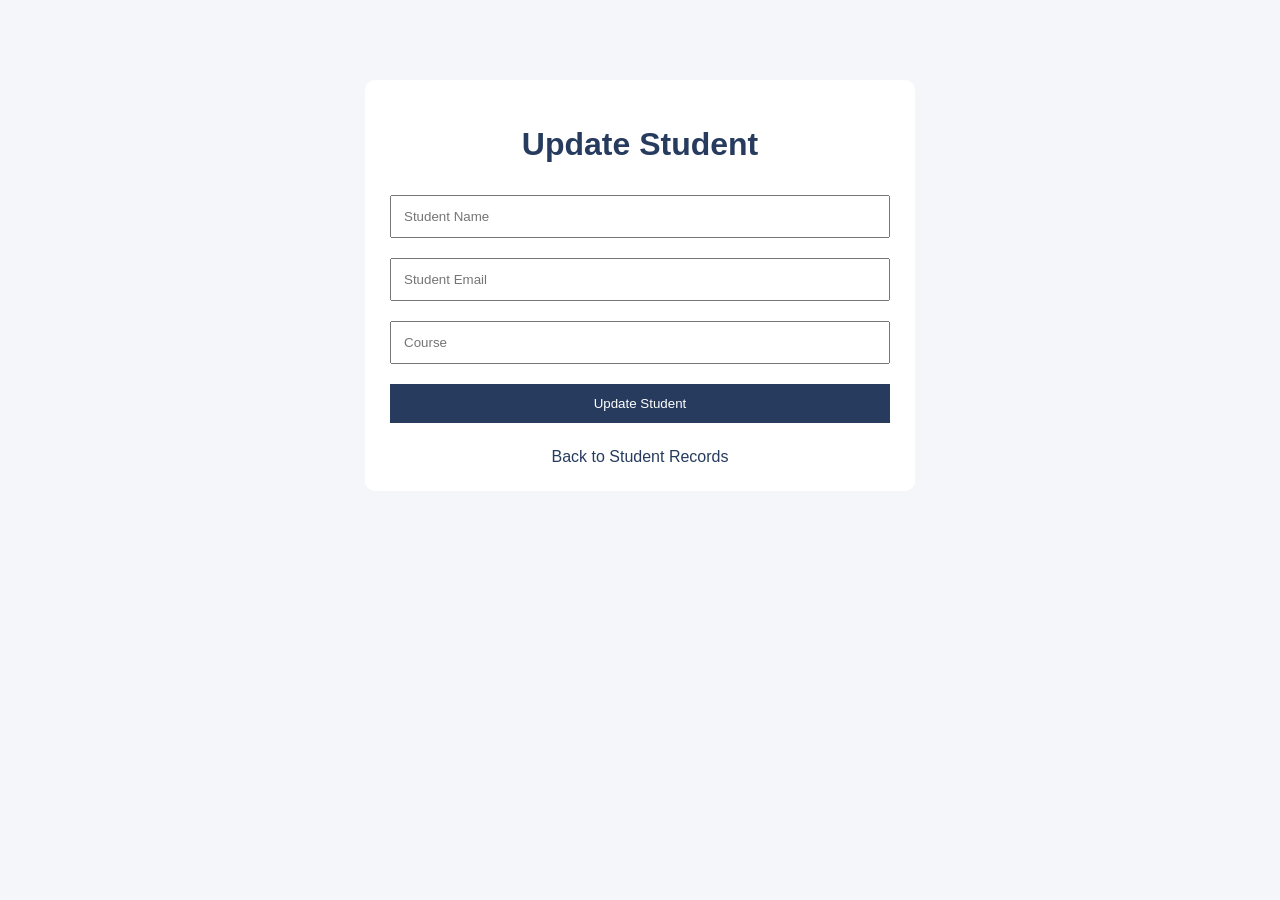
==== src/main/resources/templates/edit.html @ ce429544 "Initial commit - Student Management System" ====
<!DOCTYPE html>
<html xmlns:th="http://www.thymeleaf.org">
<head>
    <title>Update Student</title>
    <meta charset="UTF-8">
    <meta name="viewport" content="width=device-width, initial-scale=1">

    <style>
        body {
            font-family: Arial, sans-serif;
            background: #f4f6f9;
            margin: 0;
            padding: 30px;
        }

        .container {
            max-width: 500px;
            margin: 50px auto;
            background: white;
            padding: 25px;
            border-radius: 10px;
        }

        h1 {
            text-align: center;
            color: #263b5e;
        }

        input, button {
            width: 100%;
            padding: 12px;
            margin: 10px 0;
            box-sizing: border-box;
        }

        button {
            background: #263b5e;
            color: white;
            border: none;
            cursor: pointer;
        }

        a {
            display: block;
            text-align: center;
            margin-top: 15px;
            color: #263b5e;
        }
    </style>
</head>

<body>

<div class="container">

    <h1>Update Student</h1>

    <form th:action="@{/students/update/{id}(id=${student.id})}" method="post">

        <input type="text" name="name"
               th:value="${student.name}" placeholder="Student Name" required>

        <input type="email" name="email"
               th:value="${student.email}" placeholder="Student Email" required>

        <input type="text" name="course"
               th:value="${student.course}" placeholder="Course" required>

        <button type="submit">Update Student</button>

    </form>

    <a th:href="@{/}">Back to Student Records</a>

</div>

</body>
</html>
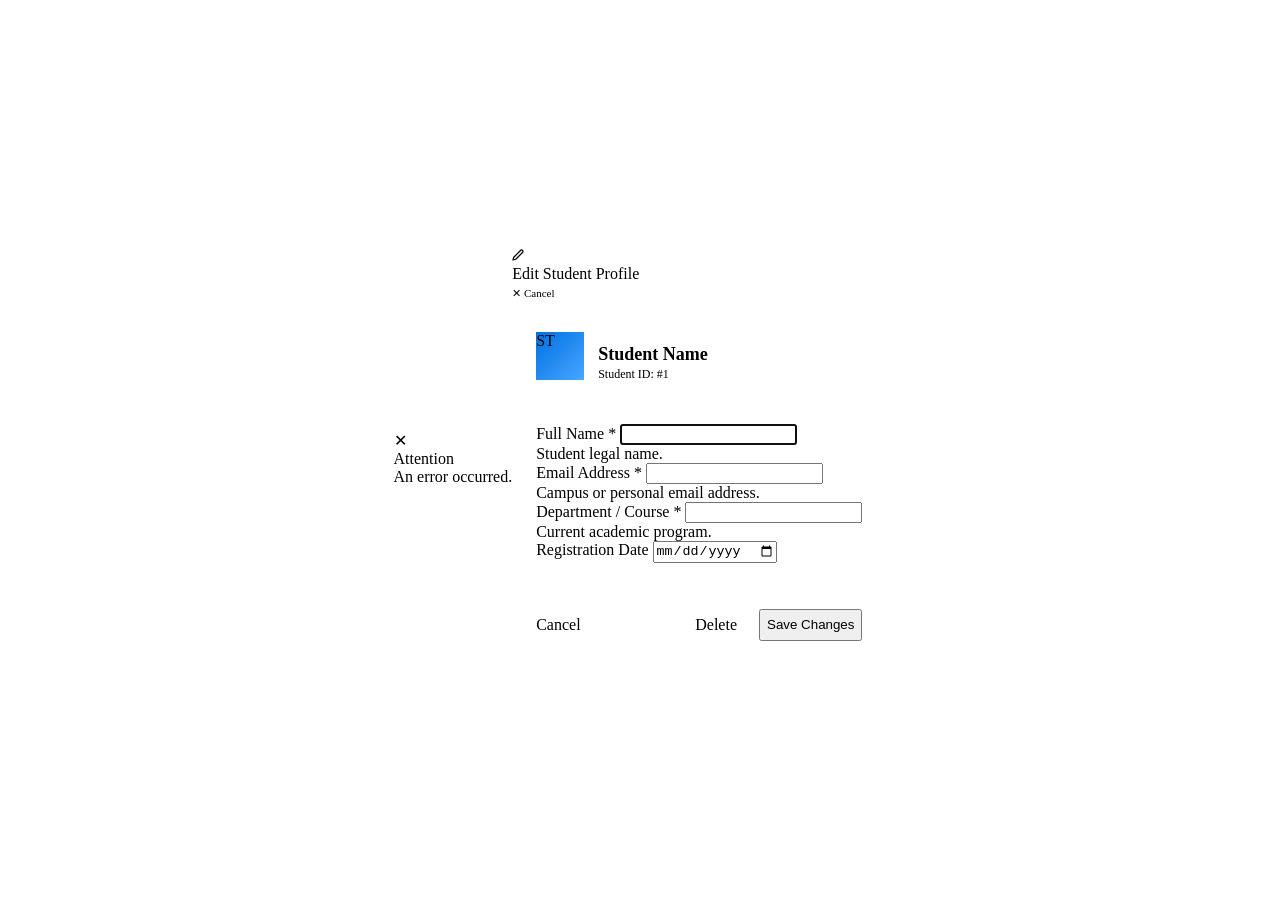
==== commit 8b653ef3: "feat: transform student management system into premium macOS dashboard - Upgraded frontend to macOS-" ====
--- a/src/main/resources/templates/edit.html
+++ b/src/main/resources/templates/edit.html
@@ -1,78 +1,159 @@
 <!DOCTYPE html>
-<html xmlns:th="http://www.thymeleaf.org">
+<html xmlns:th="http://www.thymeleaf.org" lang="en">
 <head>
-    <title>Update Student</title>
     <meta charset="UTF-8">
-    <meta name="viewport" content="width=device-width, initial-scale=1">
+    <meta name="viewport" content="width=device-width, initial-scale=1.0">
+    <title>Edit Student — Student Management Pro</title>
+    
+    <!-- macOS Dashboard Design System -->
+    <link rel="stylesheet" th:href="@{/css/macos-dashboard.css}">
+</head>
+<body style="display: flex; align-items: center; justify-content: center; min-height: 100vh;">
 
-    <style>
-        body {
-            font-family: Arial, sans-serif;
-            background: #f4f6f9;
-            margin: 0;
-            padding: 30px;
-        }
+<!-- Toast Notifications -->
+<div class="toast-container">
+    <div th:if="${errorMessage}" class="macos-toast">
+        <div class="toast-icon error">✕</div>
+        <div class="toast-content">
+            <div class="toast-title">Attention</div>
+            <div class="toast-msg" th:text="${errorMessage}">An error occurred.</div>
+        </div>
+    </div>
+</div>
 
-        .container {
-            max-width: 500px;
-            margin: 50px auto;
-            background: white;
-            padding: 25px;
-            border-radius: 10px;
-        }
+<!-- macOS Window Frame -->
+<div class="macos-window" style="max-width: 540px; min-height: auto;">
 
-        h1 {
-            text-align: center;
-            color: #263b5e;
-        }
+    <!-- macOS Titlebar -->
+    <header class="window-header">
+        <div class="window-traffic-lights">
+            <a th:href="@{/students}" class="traffic-light close" title="Back to Students"></a>
+            <span class="traffic-light minimize"></span>
+            <span class="traffic-light zoom"></span>
+        </div>
 
-        input, button {
-            width: 100%;
-            padding: 12px;
-            margin: 10px 0;
-            box-sizing: border-box;
-        }
+        <div class="window-title-container">
+            <div class="window-app-icon">
+                <svg width="12" height="12" viewBox="0 0 24 24" fill="none" stroke="currentColor" stroke-width="2.5" stroke-linecap="round" stroke-linejoin="round">
+                    <path d="M17 3a2.85 2.83 0 1 1 4 4L7.5 20.5 2 22l1.5-5.5Z"/>
+                </svg>
+            </div>
+            <span>Edit Student Profile</span>
+        </div>
 
-        button {
-            background: #263b5e;
-            color: white;
-            border: none;
-            cursor: pointer;
-        }
+        <div class="window-header-actions">
+            <a th:href="@{/students}" class="btn btn-subtle btn-sm" style="font-size: 11px;">✕ Cancel</a>
+        </div>
+    </header>
 
-        a {
-            display: block;
-            text-align: center;
-            margin-top: 15px;
-            color: #263b5e;
-        }
-    </style>
-</head>
+    <!-- Window Body Form -->
+    <div style="padding: 28px 24px;">
+        <div style="display: flex; align-items: center; gap: 14px; margin-bottom: 24px; padding-bottom: 18px; border-bottom: 1px solid var(--border-subtle);">
+            <div class="student-avatar" style="width: 48px; height: 48px; font-size: 16px; background: linear-gradient(135deg, #0071e3, #47a6ff);"
+                 th:text="${student.initials}">ST</div>
+            <div>
+                <h2 style="font-size: 18px; font-weight: 650; color: var(--text-primary); margin-bottom: 2px;" th:text="${student.name}">Student Name</h2>
+                <div style="font-size: 12px; color: var(--text-tertiary);" th:text="'Student ID: #' + ${student.id}">Student ID: #1</div>
+            </div>
+        </div>
 
-<body>
+        <form th:action="@{/students/update/{id}(id=${student.id})}" method="post" class="needs-validation">
+            <div class="form-group">
+                <label class="form-label">Full Name <span class="required">*</span></label>
+                <input type="text" name="name" th:value="${student.name}" class="form-input" required autofocus>
+                <div class="form-helper">Student legal name.</div>
+            </div>
 
-<div class="container">
+            <div class="form-group">
+                <label class="form-label">Email Address <span class="required">*</span></label>
+                <input type="email" name="email" th:value="${student.email}" class="form-input" required>
+                <div class="form-helper">Campus or personal email address.</div>
+            </div>
 
-    <h1>Update Student</h1>
+            <div class="form-group">
+                <label class="form-label">Department / Course <span class="required">*</span></label>
+                <input list="departments-list-edit" name="course" th:value="${student.course}" class="form-input" required>
+                <datalist id="departments-list-edit">
+                    <option value="Computer Science">
+                    <option value="Information Technology">
+                    <option value="Data Science">
+                    <option value="Electronics & Communication">
+                    <option value="Mechanical Engineering">
+                    <option value="Civil Engineering">
+                    <option value="Business Administration">
+                </datalist>
+                <div class="form-helper">Current academic program.</div>
+            </div>
 
-    <form th:action="@{/students/update/{id}(id=${student.id})}" method="post">
+            <div class="form-group">
+                <label class="form-label">Registration Date</label>
+                <input type="date" name="registrationDate" th:value="${student.registrationDate}" class="form-input">
+            </div>
 
-        <input type="text" name="name"
-               th:value="${student.name}" placeholder="Student Name" required>
+            <div style="display: flex; align-items: center; justify-content: space-between; margin-top: 28px; padding-top: 18px; border-top: 1px solid var(--border-subtle);">
+                <a th:href="@{/students}" class="btn btn-secondary">
+                    <span>Cancel</span>
+                </a>
 
-        <input type="email" name="email"
-               th:value="${student.email}" placeholder="Student Email" required>
+                <div style="display: flex; gap: 10px;">
+                    <a th:href="@{/students/delete/{id}(id=${student.id})}"
+                       onclick="return confirm('Are you sure you want to permanently delete this student record?')"
+                       class="btn btn-danger btn-sm" style="padding: 7px 12px;">
+                        <span>Delete</span>
+                    </a>
 
-        <input type="text" name="course"
-               th:value="${student.course}" placeholder="Course" required>
-
-        <button type="submit">Update Student</button>
-
-    </form>
-
-    <a th:href="@{/}">Back to Student Records</a>
+                    <button type="submit" class="btn btn-primary">
+                        <span>Save Changes</span>
+                    </button>
+                </div>
+            </div>
+        </form>
+    </div>
 
 </div>
 
+<!-- Real-time form validation script -->
+<script>
+    document.addEventListener('DOMContentLoaded', () => {
+        const form = document.querySelector('form.needs-validation');
+        if (!form) return;
+
+        const nameInput = form.querySelector('[name="name"]');
+        const emailInput = form.querySelector('[name="email"]');
+        const courseInput = form.querySelector('[name="course"]');
+
+        const validateName = () => {
+            const valid = nameInput.value.trim().length >= 2;
+            nameInput.style.borderColor = valid ? 'var(--accent-green)' : 'var(--accent-red)';
+            return valid;
+        };
+
+        const validateEmail = () => {
+            const val = emailInput.value.trim();
+            const emailRegex = /^[A-Za-z0-9._%+-]+@[A-Za-z0-9.-]+\.[A-Za-z]{2,63}$/;
+            const valid = emailRegex.test(val);
+            emailInput.style.borderColor = valid ? 'var(--accent-green)' : 'var(--accent-red)';
+            return valid;
+        };
+
+        const validateCourse = () => {
+            const valid = courseInput.value.trim().length > 0;
+            courseInput.style.borderColor = valid ? 'var(--accent-green)' : 'var(--accent-red)';
+            return valid;
+        };
+
+        nameInput.addEventListener('input', validateName);
+        emailInput.addEventListener('input', validateEmail);
+        courseInput.addEventListener('change', validateCourse);
+
+        form.addEventListener('submit', (e) => {
+            if (!validateName() || !validateEmail() || !validateCourse()) {
+                e.preventDefault();
+                alert('Please ensure all required fields are correctly completed.');
+            }
+        });
+    });
+</script>
+
 </body>
-</html>+</html>
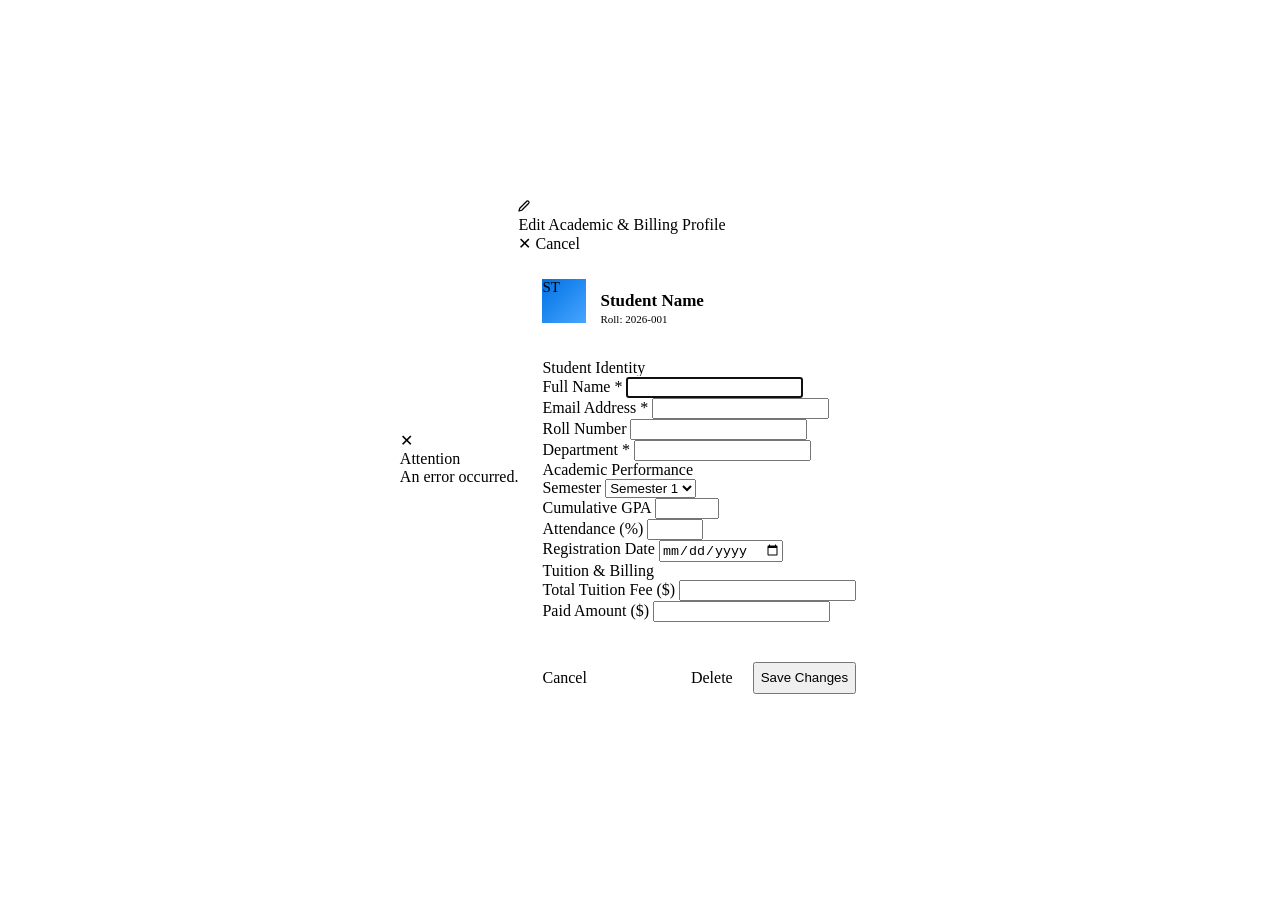
==== commit 0a549642: "feat: implement academic performance tracking and tuition fee management - Added Roll Number, Semest" ====
--- a/src/main/resources/templates/edit.html
+++ b/src/main/resources/templates/edit.html
@@ -22,9 +22,9 @@
 </div>
 
 <!-- macOS Window Frame -->
-<div class="macos-window" style="max-width: 540px; min-height: auto;">
+<div class="macos-window" style="max-width: 600px; min-height: auto;">
 
-    <!-- macOS Titlebar -->
+    <!-- Titlebar -->
     <header class="window-header">
         <div class="window-traffic-lights">
             <a th:href="@{/students}" class="traffic-light close" title="Back to Students"></a>
@@ -38,73 +38,108 @@
                     <path d="M17 3a2.85 2.83 0 1 1 4 4L7.5 20.5 2 22l1.5-5.5Z"/>
                 </svg>
             </div>
-            <span>Edit Student Profile</span>
+            <span>Edit Academic & Billing Profile</span>
         </div>
 
         <div class="window-header-actions">
-            <a th:href="@{/students}" class="btn btn-subtle btn-sm" style="font-size: 11px;">✕ Cancel</a>
+            <a th:href="@{/students}" class="btn btn-subtle btn-sm">✕ Cancel</a>
         </div>
     </header>
 
-    <!-- Window Body Form -->
-    <div style="padding: 28px 24px;">
-        <div style="display: flex; align-items: center; gap: 14px; margin-bottom: 24px; padding-bottom: 18px; border-bottom: 1px solid var(--border-subtle);">
-            <div class="student-avatar" style="width: 48px; height: 48px; font-size: 16px; background: linear-gradient(135deg, #0071e3, #47a6ff);"
+    <!-- Body Form -->
+    <div style="padding: 24px;">
+        <div style="display: flex; align-items: center; gap: 14px; margin-bottom: 20px; padding-bottom: 14px; border-bottom: 1px solid var(--border-subtle);">
+            <div class="student-avatar" style="width: 44px; height: 44px; font-size: 15px; background: linear-gradient(135deg, #0071e3, #47a6ff);"
                  th:text="${student.initials}">ST</div>
             <div>
-                <h2 style="font-size: 18px; font-weight: 650; color: var(--text-primary); margin-bottom: 2px;" th:text="${student.name}">Student Name</h2>
-                <div style="font-size: 12px; color: var(--text-tertiary);" th:text="'Student ID: #' + ${student.id}">Student ID: #1</div>
+                <h2 style="font-size: 17px; font-weight: 650; margin-bottom: 2px;" th:text="${student.name}">Student Name</h2>
+                <div style="font-size: 11px; color: var(--text-tertiary);" th:text="'Roll: ' + ${student.rollNumber} + ' | Database ID: #' + ${student.id}">Roll: 2026-001</div>
             </div>
         </div>
 
         <form th:action="@{/students/update/{id}(id=${student.id})}" method="post" class="needs-validation">
-            <div class="form-group">
-                <label class="form-label">Full Name <span class="required">*</span></label>
-                <input type="text" name="name" th:value="${student.name}" class="form-input" required autofocus>
-                <div class="form-helper">Student legal name.</div>
+            <div class="form-section-divider">Student Identity</div>
+            <div class="form-grid-2">
+                <div class="form-group">
+                    <label class="form-label">Full Name <span class="required">*</span></label>
+                    <input type="text" name="name" th:value="${student.name}" class="form-input" required autofocus>
+                </div>
+                <div class="form-group">
+                    <label class="form-label">Email Address <span class="required">*</span></label>
+                    <input type="email" name="email" th:value="${student.email}" class="form-input" required>
+                </div>
             </div>
 
-            <div class="form-group">
-                <label class="form-label">Email Address <span class="required">*</span></label>
-                <input type="email" name="email" th:value="${student.email}" class="form-input" required>
-                <div class="form-helper">Campus or personal email address.</div>
+            <div class="form-grid-2">
+                <div class="form-group">
+                    <label class="form-label">Roll Number</label>
+                    <input type="text" name="rollNumber" th:value="${student.rollNumber}" class="form-input">
+                </div>
+                <div class="form-group">
+                    <label class="form-label">Department <span class="required">*</span></label>
+                    <input list="departments-list-edit" name="course" th:value="${student.course}" class="form-input" required>
+                    <datalist id="departments-list-edit">
+                        <option value="Computer Science">
+                        <option value="Information Technology">
+                        <option value="Data Science">
+                        <option value="Mechanical Engineering">
+                        <option value="Electrical Engineering">
+                        <option value="Business Administration">
+                    </datalist>
+                </div>
             </div>
 
-            <div class="form-group">
-                <label class="form-label">Department / Course <span class="required">*</span></label>
-                <input list="departments-list-edit" name="course" th:value="${student.course}" class="form-input" required>
-                <datalist id="departments-list-edit">
-                    <option value="Computer Science">
-                    <option value="Information Technology">
-                    <option value="Data Science">
-                    <option value="Electronics & Communication">
-                    <option value="Mechanical Engineering">
-                    <option value="Civil Engineering">
-                    <option value="Business Administration">
-                </datalist>
-                <div class="form-helper">Current academic program.</div>
+            <div class="form-section-divider">Academic Performance</div>
+            <div class="form-grid-2">
+                <div class="form-group">
+                    <label class="form-label">Semester</label>
+                    <select name="semester" class="form-input">
+                        <option th:selected="${student.semester == 'Semester 1'}" value="Semester 1">Semester 1</option>
+                        <option th:selected="${student.semester == 'Semester 2'}" value="Semester 2">Semester 2</option>
+                        <option th:selected="${student.semester == 'Semester 3'}" value="Semester 3">Semester 3</option>
+                        <option th:selected="${student.semester == 'Semester 4'}" value="Semester 4">Semester 4</option>
+                        <option th:selected="${student.semester == 'Semester 5'}" value="Semester 5">Semester 5</option>
+                        <option th:selected="${student.semester == 'Semester 6'}" value="Semester 6">Semester 6</option>
+                        <option th:selected="${student.semester == 'Semester 7'}" value="Semester 7">Semester 7</option>
+                        <option th:selected="${student.semester == 'Semester 8'}" value="Semester 8">Semester 8</option>
+                    </select>
+                </div>
+                <div class="form-group">
+                    <label class="form-label">Cumulative GPA</label>
+                    <input type="number" step="0.01" min="0" max="4.0" name="gpa" th:value="${student.gpa}" class="form-input">
+                </div>
             </div>
 
-            <div class="form-group">
-                <label class="form-label">Registration Date</label>
-                <input type="date" name="registrationDate" th:value="${student.registrationDate}" class="form-input">
+            <div class="form-grid-2">
+                <div class="form-group">
+                    <label class="form-label">Attendance (%)</label>
+                    <input type="number" min="0" max="100" name="attendance" th:value="${student.attendance}" class="form-input">
+                </div>
+                <div class="form-group">
+                    <label class="form-label">Registration Date</label>
+                    <input type="date" name="registrationDate" th:value="${student.registrationDate}" class="form-input">
+                </div>
             </div>
 
-            <div style="display: flex; align-items: center; justify-content: space-between; margin-top: 28px; padding-top: 18px; border-top: 1px solid var(--border-subtle);">
-                <a th:href="@{/students}" class="btn btn-secondary">
-                    <span>Cancel</span>
-                </a>
+            <div class="form-section-divider">Tuition & Billing</div>
+            <div class="form-grid-2">
+                <div class="form-group">
+                    <label class="form-label">Total Tuition Fee ($)</label>
+                    <input type="number" step="50" min="0" name="totalFee" th:value="${student.totalFee}" class="form-input">
+                </div>
+                <div class="form-group">
+                    <label class="form-label">Paid Amount ($)</label>
+                    <input type="number" step="50" min="0" name="paidFee" th:value="${student.paidFee}" class="form-input">
+                </div>
+            </div>
 
-                <div style="display: flex; gap: 10px;">
+            <div style="display: flex; align-items: center; justify-content: space-between; margin-top: 24px; padding-top: 16px; border-top: 1px solid var(--border-subtle);">
+                <a th:href="@{/students}" class="btn btn-secondary">Cancel</a>
+                <div style="display: flex; gap: 8px;">
                     <a th:href="@{/students/delete/{id}(id=${student.id})}"
-                       onclick="return confirm('Are you sure you want to permanently delete this student record?')"
-                       class="btn btn-danger btn-sm" style="padding: 7px 12px;">
-                        <span>Delete</span>
-                    </a>
-
-                    <button type="submit" class="btn btn-primary">
-                        <span>Save Changes</span>
-                    </button>
+                       onclick="return confirm('Permanently delete this student record?')"
+                       class="btn btn-danger btn-sm" style="padding: 7px 12px;">Delete</a>
+                    <button type="submit" class="btn btn-primary">Save Changes</button>
                 </div>
             </div>
         </form>
@@ -112,48 +147,5 @@
 
 </div>
 
-<!-- Real-time form validation script -->
-<script>
-    document.addEventListener('DOMContentLoaded', () => {
-        const form = document.querySelector('form.needs-validation');
-        if (!form) return;
-
-        const nameInput = form.querySelector('[name="name"]');
-        const emailInput = form.querySelector('[name="email"]');
-        const courseInput = form.querySelector('[name="course"]');
-
-        const validateName = () => {
-            const valid = nameInput.value.trim().length >= 2;
-            nameInput.style.borderColor = valid ? 'var(--accent-green)' : 'var(--accent-red)';
-            return valid;
-        };
-
-        const validateEmail = () => {
-            const val = emailInput.value.trim();
-            const emailRegex = /^[A-Za-z0-9._%+-]+@[A-Za-z0-9.-]+\.[A-Za-z]{2,63}$/;
-            const valid = emailRegex.test(val);
-            emailInput.style.borderColor = valid ? 'var(--accent-green)' : 'var(--accent-red)';
-            return valid;
-        };
-
-        const validateCourse = () => {
-            const valid = courseInput.value.trim().length > 0;
-            courseInput.style.borderColor = valid ? 'var(--accent-green)' : 'var(--accent-red)';
-            return valid;
-        };
-
-        nameInput.addEventListener('input', validateName);
-        emailInput.addEventListener('input', validateEmail);
-        courseInput.addEventListener('change', validateCourse);
-
-        form.addEventListener('submit', (e) => {
-            if (!validateName() || !validateEmail() || !validateCourse()) {
-                e.preventDefault();
-                alert('Please ensure all required fields are correctly completed.');
-            }
-        });
-    });
-</script>
-
 </body>
 </html>
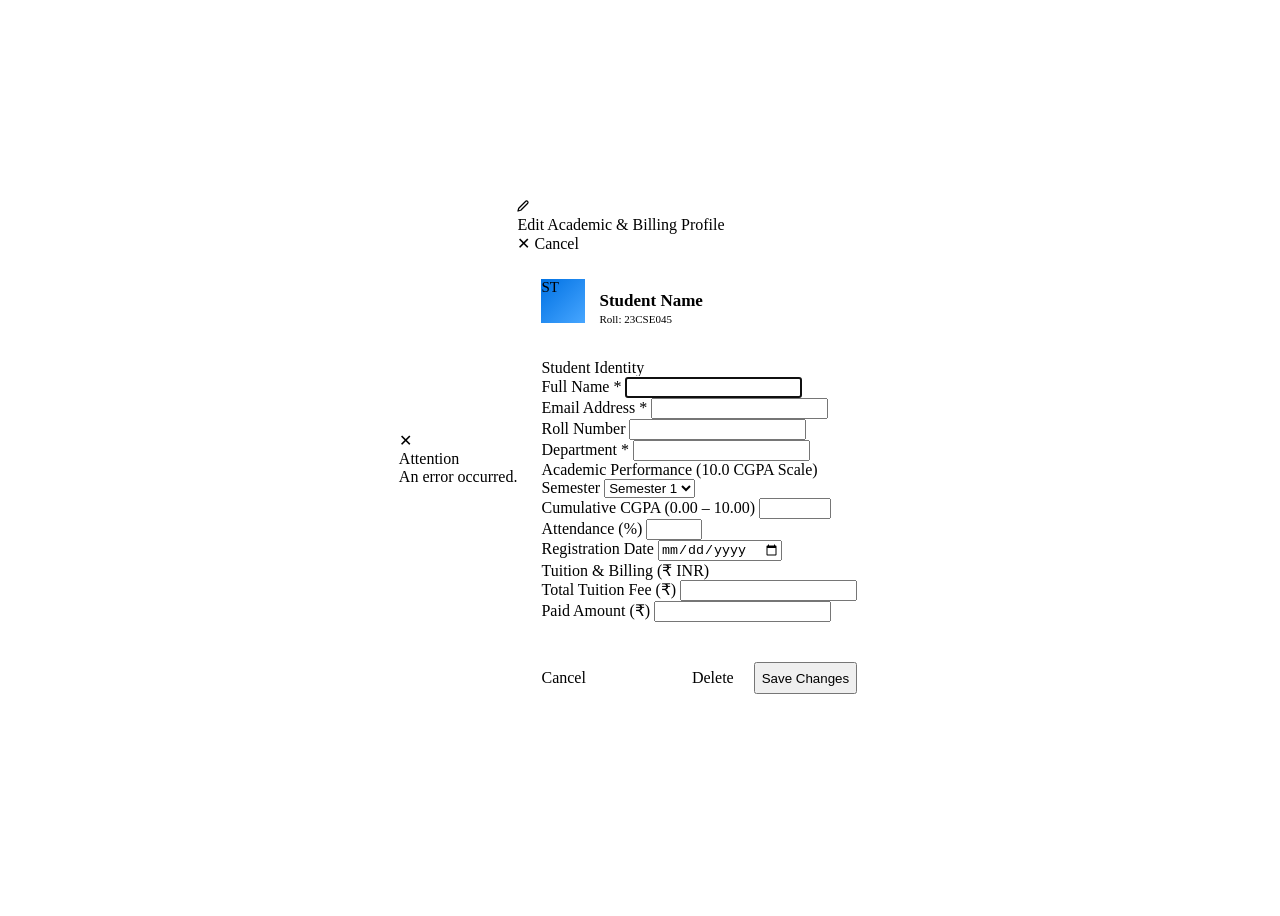
==== commit b8cba974: "feat: implement 10.0 CGPA grading scale, INR fee ledger, and sync existing student records" ====
--- a/src/main/resources/templates/edit.html
+++ b/src/main/resources/templates/edit.html
@@ -53,7 +53,7 @@
                  th:text="${student.initials}">ST</div>
             <div>
                 <h2 style="font-size: 17px; font-weight: 650; margin-bottom: 2px;" th:text="${student.name}">Student Name</h2>
-                <div style="font-size: 11px; color: var(--text-tertiary);" th:text="'Roll: ' + ${student.rollNumber} + ' | Database ID: #' + ${student.id}">Roll: 2026-001</div>
+                <div style="font-size: 11px; color: var(--text-tertiary);" th:text="'Roll: ' + ${student.rollNumber} + ' | Database ID: #' + ${student.id}">Roll: 23CSE045</div>
             </div>
         </div>
 
@@ -89,7 +89,7 @@
                 </div>
             </div>
 
-            <div class="form-section-divider">Academic Performance</div>
+            <div class="form-section-divider">Academic Performance (10.0 CGPA Scale)</div>
             <div class="form-grid-2">
                 <div class="form-group">
                     <label class="form-label">Semester</label>
@@ -105,8 +105,8 @@
                     </select>
                 </div>
                 <div class="form-group">
-                    <label class="form-label">Cumulative GPA</label>
-                    <input type="number" step="0.01" min="0" max="4.0" name="gpa" th:value="${student.gpa}" class="form-input">
+                    <label class="form-label">Cumulative CGPA (0.00 – 10.00)</label>
+                    <input type="number" step="0.01" min="0" max="10.0" name="gpa" th:value="${student.gpa}" class="form-input">
                 </div>
             </div>
 
@@ -121,15 +121,15 @@
                 </div>
             </div>
 
-            <div class="form-section-divider">Tuition & Billing</div>
+            <div class="form-section-divider">Tuition & Billing (₹ INR)</div>
             <div class="form-grid-2">
                 <div class="form-group">
-                    <label class="form-label">Total Tuition Fee ($)</label>
-                    <input type="number" step="50" min="0" name="totalFee" th:value="${student.totalFee}" class="form-input">
+                    <label class="form-label">Total Tuition Fee (₹)</label>
+                    <input type="number" step="1000" min="0" name="totalFee" th:value="${student.totalFee}" class="form-input">
                 </div>
                 <div class="form-group">
-                    <label class="form-label">Paid Amount ($)</label>
-                    <input type="number" step="50" min="0" name="paidFee" th:value="${student.paidFee}" class="form-input">
+                    <label class="form-label">Paid Amount (₹)</label>
+                    <input type="number" step="1000" min="0" name="paidFee" th:value="${student.paidFee}" class="form-input">
                 </div>
             </div>
 
